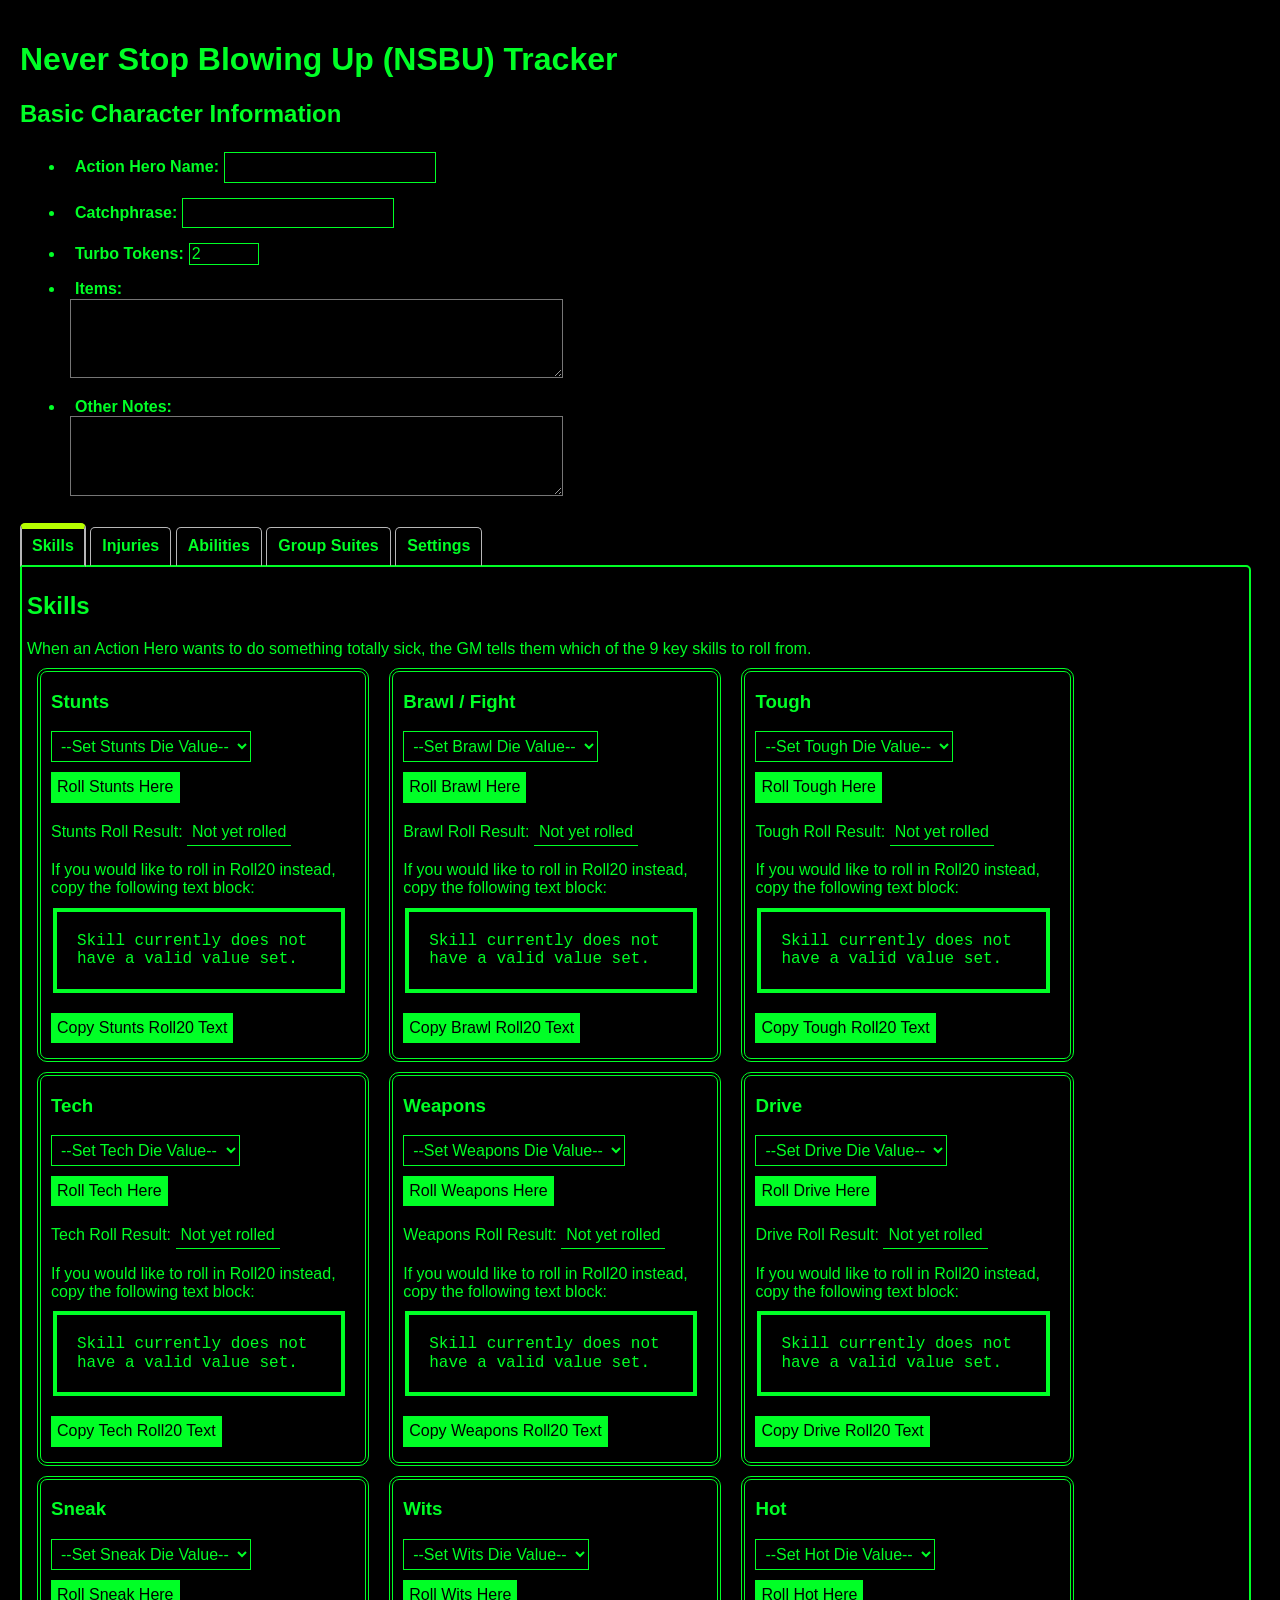
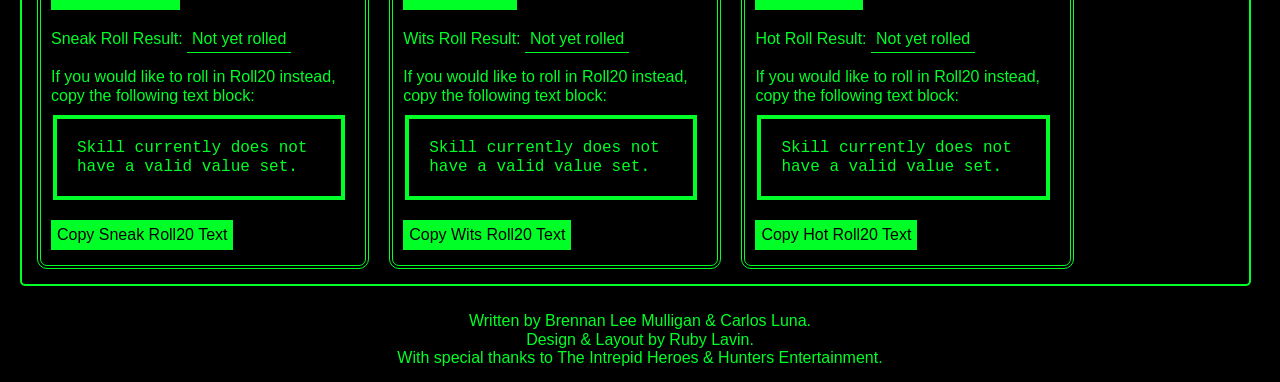
==== index.html @ 555c79b3 "Rename main file to index.html." ====
<!DOCTYPE html>
<html lang="en" data-theme="dark">
    <head>
        <title>NSBU Tracker</title>
        <meta charset="utf-8">
        <meta name="viewport" content="width=device-width, initial-scale=1.0">
        <link rel="stylesheet" type="text/css" href="styles/normalize.css">
        <link rel="stylesheet" type="text/css" href="styles/main.css">
        <link rel="stylesheet" type="text/css" href="styles/tablist.css">
        <!-- <link rel="stylesheet" type="text/css" href="styles/light.css"> -->
        <link rel="stylesheet" type="text/css" href="styles/dark.css">
        <!-- <link rel="stylesheet" type="text/css" href="styles/responsive.css"> -->
        <script src="scripts/troubleshootButtons.js"></script>
    </head>
    <body onload="resetCopyText()">
        <main>
            <h1>Never Stop Blowing Up (NSBU) Tracker</h1>

            <h2>Basic Character Information</h2>
            <div>
                <ul>
                    <li><label for="heroName">Action Hero Name:</label><input type="text" id="heroName"></li>
                    <li><label for="heroCatchphrase">Catchphrase:</label><input type="text" id="heroCatchphrase"></li>
                    <li><label for="turboTokens">Turbo Tokens:</label><input type="number" id="turboTokens" value="2" min="0" max="9999" step="1" aria-label="Turbo Tokens" title="Turbo Tokens"></li>
                    <li><label for="item-list">Items:</label><br><textarea id="item-list" name="item-list" rows="4" cols="50"></textarea></li>
                    <li><label for="other-notes">Other Notes:</label><br><textarea id="other-notes" name="other-notes" rows="4" cols="50"></textarea></li>
                </ul>
            </div>

            <!-- Tabs for skills, abilities, and more -->
            <div role="tablist" aria-labelledby="tablist-1" class="manual">
                <button id="tab-1" type="button" role="tab" aria-selected="true" aria-controls="tabpanel-1">
                    <span class="focus">Skills</span>
                </button>
                <button id="tab-2" type="button" role="tab" aria-selected="false" aria-controls="tabpanel-2" tabindex="-1">
                    <span class="focus">Injuries</span>
                </button>
                <button id="tab-3" type="button" role="tab" aria-selected="false" aria-controls="tabpanel-3" tabindex="-1">
                    <span class="focus">Abilities</span>
                </button>
                <button id="tab-4" type="button" role="tab" aria-selected="false" aria-controls="tabpanel-4" tabindex="-1">
                    <span class="focus">Group Suites</span>
                </button>
                <button id="tab-5" type="button" role="tab" aria-selected="false" aria-controls="tabpanel-5" tabindex="-1">
                    <span class="focus">Settings</span>
                </button>
            </div>
            
            <!-- Tabs Content -->
            <div id="tabpanel-1" role="tabpanel" aria-labelledby="tab-1">
                <h2>Skills</h2>
                <p>When an Action Hero wants to do something totally sick, the GM tells them which of the 9 key skills to roll from.</p>
                <div id="skillRollers">
                    <section id="stuntsSection" class="skillSection">
                        <h3 id="stuntsHeading">Stunts</h3>
                        <select aria-label="Stunts Die Value" name="stuntsDie" id="stuntsDie" onchange="UpdateCopyText(stuntsHeading.textContent, stuntsDie.value, stuntsCode.id)">
                            <option value="0">--Set Stunts Die Value--</option>
                            <option value="4">d4</option>
                            <option value="6">d6</option>
                            <option value="8">d8</option>
                            <option value="10">d10</option>
                            <option value="12">d12</option>
                            <option value="20">d20</option>
                            <option value="100">d100</option>
                        </select>
                        <div class="rollDiv"><input type="button" id="stuntsButton1" value="Roll Stunts Here" class="rollStat" onclick="RollSkill(stuntsDie.value, stuntsResult.id)"></div>
                        <p role="status">Stunts Roll Result: <span id="stuntsResult">Not yet rolled</span></p>
                        <p>If you would like to roll in Roll20 instead, copy the following text block:</p>
                        <div>
                            <code id="stuntsCode">
                                No stunts die set.
                            </code>
                            <input type="button" value="Copy Stunts Roll20 Text" onclick="CopyToClipboard(stuntsCode.id)">
                        </div>
                    </section>
                    <section id="brawlSection" class="skillSection">
                        <h3 id="brawlHeading">Brawl / Fight</h3>
                        <select aria-label="Brawl Die Value" name="brawlDie" id="brawlDie" onchange="UpdateCopyText(brawlHeading.textContent, brawlDie.value, brawlCode.id)">
                            <option value="0">--Set Brawl Die Value--</option>
                            <option value="4">d4</option>
                            <option value="6">d6</option>
                            <option value="8">d8</option>
                            <option value="10">d10</option>
                            <option value="12">d12</option>
                            <option value="20">d20</option>
                            <option value="100">d100</option>
                        </select>
                        <div class="rollDiv"><input type="button" id="brawlButton1" value="Roll Brawl Here" class="rollStat" onclick="RollSkill(brawlDie.value, brawlResult.id)"></div>
                        <p role="status">Brawl Roll Result: <span id="brawlResult">Not yet rolled</span></p>
                        <p>If you would like to roll in Roll20 instead, copy the following text block:</p>
                        <div>
                            <code id="brawlCode">
                                No Brawl die set.
                            </code>
                            <input type="button" value="Copy Brawl Roll20 Text" onclick="CopyToClipboard(brawlCode.id)">
                        </div>
                    </section>
                    <section id="toughSection" class="skillSection">
                        <h3 id="toughHeading">Tough</h3>
                        <select aria-label="Tough Die Value" name="toughDie" id="toughDie" onchange="UpdateCopyText(toughHeading.textContent, toughDie.value, toughCode.id)">
                            <option value="0">--Set Tough Die Value--</option>
                            <option value="4">d4</option>
                            <option value="6">d6</option>
                            <option value="8">d8</option>
                            <option value="10">d10</option>
                            <option value="12">d12</option>
                            <option value="20">d20</option>
                            <option value="100">d100</option>
                        </select>
                        <div class="rollDiv"><input type="button" id="toughButton1" value="Roll Tough Here" class="rollStat" onclick="RollSkill(toughDie.value, toughResult.id)"></div>
                        <p role="status">Tough Roll Result: <span id="toughResult">Not yet rolled</span></p>
                        <p>If you would like to roll in Roll20 instead, copy the following text block:</p>
                        <div>
                            <code id="toughCode">
                                No Tough die set.
                            </code>
                            <input type="button" value="Copy Tough Roll20 Text" onclick="CopyToClipboard(toughCode.id)">
                        </div>
                    </section>
                    <section id="techSection" class="skillSection">
                        <h3 id="techHeading">Tech</h3>
                        <select aria-label="Tech Die Value" name="techDie" id="techDie" onchange="UpdateCopyText(techHeading.textContent, techDie.value, techCode.id)">
                            <option value="0">--Set Tech Die Value--</option>
                            <option value="4">d4</option>
                            <option value="6">d6</option>
                            <option value="8">d8</option>
                            <option value="10">d10</option>
                            <option value="12">d12</option>
                            <option value="20">d20</option>
                            <option value="100">d100</option>
                        </select>
                        <div class="rollDiv"><input type="button" id="techButton1" value="Roll Tech Here" class="rollStat" onclick="RollSkill(techDie.value, techResult.id)"></div>
                        <p role="status">Tech Roll Result: <span id="techResult">Not yet rolled</span></p>
                        <p>If you would like to roll in Roll20 instead, copy the following text block:</p>
                        <div>
                            <code id="techCode">
                                No Tech die set.
                            </code>
                            <input type="button" value="Copy Tech Roll20 Text" onclick="CopyToClipboard(techCode.id)">
                        </div>
                    </section>
                    <section id="weaponsSection" class="skillSection">
                        <h3 id="weaponsHeading">Weapons</h3>
                        <select aria-label="Weapons Die Value" name="weaponsDie" id="weaponsDie" onchange="UpdateCopyText(weaponsHeading.textContent, weaponsDie.value, weaponsCode.id)">
                            <option value="0">--Set Weapons Die Value--</option>
                            <option value="4">d4</option>
                            <option value="6">d6</option>
                            <option value="8">d8</option>
                            <option value="10">d10</option>
                            <option value="12">d12</option>
                            <option value="20">d20</option>
                            <option value="100">d100</option>
                        </select>
                        <div class="rollDiv"><input type="button" id="weaponsButton1" value="Roll Weapons Here" class="rollStat" onclick="RollSkill(weaponsDie.value, weaponsResult.id)"></div>
                        <p role="status">Weapons Roll Result: <span id="weaponsResult">Not yet rolled</span></p>
                        <p>If you would like to roll in Roll20 instead, copy the following text block:</p>
                        <div>
                            <code id="weaponsCode">
                                No Weapons die set.
                            </code>
                            <input type="button" value="Copy Weapons Roll20 Text" onclick="CopyToClipboard(weaponsCode.id)">
                        </div>
                    </section>
                    <section id="driveSection" class="skillSection">
                        <h3 id="driveHeading">Drive</h3>
                        <select aria-label="Drive Die Value" name="driveDie" id="driveDie" onchange="UpdateCopyText(driveHeading.textContent, driveDie.value, driveCode.id)">
                            <option value="0">--Set Drive Die Value--</option>
                            <option value="4">d4</option>
                            <option value="6">d6</option>
                            <option value="8">d8</option>
                            <option value="10">d10</option>
                            <option value="12">d12</option>
                            <option value="20">d20</option>
                            <option value="100">d100</option>
                        </select>
                        <div class="rollDiv"><input type="button" id="driveButton1" value="Roll Drive Here" class="rollStat" onclick="RollSkill(driveDie.value, driveResult.id)"></div>
                        <p role="status">Drive Roll Result: <span id="driveResult">Not yet rolled</span></p>
                        <p>If you would like to roll in Roll20 instead, copy the following text block:</p>
                        <div>
                            <code id="driveCode">
                                No Drive die set.
                            </code>
                            <input type="button" value="Copy Drive Roll20 Text" onclick="CopyToClipboard(driveCode.id)">
                        </div>
                    </section>
                    <section id="sneakSection" class="skillSection">
                        <h3 id="sneakHeading">Sneak</h3>
                        <select aria-label="Sneak Die Value" name="sneakDie" id="sneakDie" onchange="UpdateCopyText(sneakHeading.textContent, sneakDie.value, sneakCode.id)">
                            <option value="0">--Set Sneak Die Value--</option>
                            <option value="4">d4</option>
                            <option value="6">d6</option>
                            <option value="8">d8</option>
                            <option value="10">d10</option>
                            <option value="12">d12</option>
                            <option value="20">d20</option>
                            <option value="100">d100</option>
                        </select>
                        <div class="rollDiv"><input type="button" id="sneakButton1" value="Roll Sneak Here" class="rollStat" onclick="RollSkill(sneakDie.value, sneakResult.id)"></div>
                        <p role="status">Sneak Roll Result: <span id="sneakResult">Not yet rolled</span></p>
                        <p>If you would like to roll in Roll20 instead, copy the following text block:</p>
                        <div>
                            <code id="sneakCode">
                                No Sneak die set.
                            </code>
                            <input type="button" value="Copy Sneak Roll20 Text" onclick="CopyToClipboard(sneakCode.id)">
                        </div>
                    </section>
                    <section id="witsSection" class="skillSection">
                        <h3 id="witsHeading">Wits</h3>
                        <select aria-label="Wits Die Value" name="witsDie" id="witsDie" onchange="UpdateCopyText(witsHeading.textContent, witsDie.value, witsCode.id)">
                            <option value="0">--Set Wits Die Value--</option>
                            <option value="4">d4</option>
                            <option value="6">d6</option>
                            <option value="8">d8</option>
                            <option value="10">d10</option>
                            <option value="12">d12</option>
                            <option value="20">d20</option>
                            <option value="100">d100</option>
                        </select>
                        <div class="rollDiv"><input type="button" id="witsButton1" value="Roll Wits Here" class="rollStat" onclick="RollSkill(witsDie.value, witsResult.id)"></div>
                        <p role="status">Wits Roll Result: <span id="witsResult">Not yet rolled</span></p>
                        <p>If you would like to roll in Roll20 instead, copy the following text block:</p>
                        <div>
                            <code id="witsCode">
                                No Wits die set.
                            </code>
                            <input type="button" value="Copy Wits Roll20 Text" onclick="CopyToClipboard(witsCode.id)">
                        </div>
                    </section>
                    <section id="hotSection" class="skillSection">
                        <h3 id="hotHeading">Hot</h3>
                        <select aria-label="Hot Die Value" name="hotDie" id="hotDie" onchange="UpdateCopyText(hotHeading.textContent, hotDie.value, hotCode.id)">
                            <option value="0">--Set Hot Die Value--</option>
                            <option value="4">d4</option>
                            <option value="6">d6</option>
                            <option value="8">d8</option>
                            <option value="10">d10</option>
                            <option value="12">d12</option>
                            <option value="20">d20</option>
                            <option value="100">d100</option>
                        </select>
                        <div class="rollDiv"><input type="button" id="hotButton1" value="Roll Hot Here" class="rollStat" onclick="RollSkill(hotDie.value, hotResult.id)"></div>
                        <p role="status">Hot Roll Result: <span id="hotResult">Not yet rolled</span></p>
                        <p>If you would like to roll in Roll20 instead, copy the following text block:</p>
                        <div>
                            <code id="hotCode">
                                No Hot die set.
                            </code>
                            <input type="button" value="Copy Hot Roll20 Text" onclick="CopyToClipboard(hotCode.id)">
                        </div>
                    </section>
                </div>
            </div>
            <div id="tabpanel-2" role="tabpanel" aria-labelledby="tab-2" class="is-hidden">
                <div>
                    <h2>Injuries</h2>
                    <p>The following options are used to set the number of various injury types your character has.</p>
                    <ul id="injuries-List">
                        <li>
                            <label for="superficialInjury">Superficial:</label><input type="number" id="superficialInjury" value="0" min="0" max="9999" step="1" aria-label="Superficial Injuries" title="Superficial Injuries">
                        </li>
                        <li>
                            <label for="severeInjury">Severe:</label><input type="number" id="severeInjury" value="0" min="0" max="9999" step="1" aria-label="Severe Injuries" title="Severe Injuries">
                        </li>
                        <li>
                            <label for="adrenlizedInjury">Adrenlized:</label><input type="number" id="adrenlizedInjury" value="0" min="0" max="9999" step="1" aria-label="Adrenlized Injuries" title="Adrenlized Injuries">
                        </li>
                    </ul>
                </div>
            </div>
            <div id="tabpanel-3" role="tabpanel" aria-labelledby="tab-3" class="is-hidden">
            <div>
                <h2>Abilities</h2>
                <p>When you initially create a character, you will pick 3 Abilities.</p>
                <p>At the end of each session, players may use remaining Turbo Tokens to purchase extra abilities. Individual abilities cost 2 Turbo Tokens.</p>
                <table id="ability-Table">
                    <thead>
                        <tr>
                            <th>Purchased?</th>
                            <th>Ability Name</th>
                            <th>Description</th>
                            <th>Action</th>
                        </tr>
                    </thead>
                    <tbody>
                        <tr>
                            <td><input type="checkbox" id="smokin" name="smokin" value="Purchase Smokin" aria-label="Purchase Smokin'" title="Purchase Smokin'"></td>
                            <td>Smokin'</td>
                            <td>Lower the DC of a Hot Check by 3 when making a first impression.</td>
                            <td><input type="button" value="Send to Chat"></td>
                        </tr>
                        <tr>
                            <td><input type="checkbox" id="burglar" name="burglar" value="Purchase Burglar" aria-label="Purchase Burglar" title="Purchase Burglar"></td>
                            <td>Burglar</td>
                            <td>Lower the DC of a Sneak Check by 3 when entering a protected location.</td>
                            <td><input type="button" value="Send to Chat"></td>
                        </tr>
                        <tr>
                            <td><input type="checkbox" id="connected" name="connected" value="Purchase Connected" aria-label="Purchase Connected" title="Purchase Connected"></td>
                            <td>Connected</td>
                            <td>Lower the DC of a Hot Check by 3 when searching for a helpful ally.</td>
                            <td><input type="button" value="Send to Chat"></td>
                        </tr>
                        <tr>
                            <td><input type="checkbox" id="relentless" name="relentless" value="Purchase Relentless" aria-label="Purchase Relentless" title="Purchase Relentless"></td>
                            <td>Relentless</td>
                            <td>Gain 2 Turbo Tokens when you fail a check.</td>
                            <td><input type="button" value="Send to Chat"></td>
                        </tr>
                        <tr>
                            <td><input type="checkbox" id="escape-Artist" name="escape-Artist" value="Purchase Escape Artist" aria-label="Purchase Escape Artist" title="Purchase Escape Artist"></td>
                            <td>Escape Artist</td>
                            <td>Lower the DC of a Sneak Check by 3 when escaping restraints or imprisonment.</td>
                            <td><input type="button" value="Send to Chat"></td>
                        </tr>
                        <tr>
                            <td><input type="checkbox" id="flashy" name="flashy" value="Purchase Flashy" aria-label="Purchase Flashy" title="Purchase Flashy"></td>
                            <td>Flashy</td>
                            <td>Lower the DC of a Hot Check by 5 if it's the first roll after you've Blown Up.</td>
                            <td><input type="button" value="Send to Chat"></td>
                        </tr>
                        <tr>
                            <td><input type="checkbox" id="transporter" name="transporter" value="Purchase Transporter" aria-label="Purchase Transporter" title="Purchase Transporter"></td>
                            <td>Transporter</td>
                            <td>Lower the DC of a Drive Check by 3 to avoid pursuers.</td>
                            <td><input type="button" value="Send to Chat"></td>
                        </tr>
                        <tr>
                            <td><input type="checkbox" id="inspiring" name="inspiring" value="Purchase Inspiring" aria-label="Purchase Inspiring" title="Purchase Inspiring"></td>
                            <td>Inspiring</td>
                            <td>Each time you succeed at a check, an ally of your choice receives 1 Turbo Token.</td>
                            <td><input type="button" value="Send to Chat"></td>
                        </tr>
                        <tr>
                            <td><input type="checkbox" id="loyal" name="loyal" value="Purchase Loyal" aria-label="Purchase Loyal" title="Purchase Loyal"></td>
                            <td>Loyal</td>
                            <td>Your Turbo Tokens give friends +1 at  a one-to-one rate.</td>
                            <td><input type="button" value="Send to Chat"></td>
                        </tr>
                        <tr>
                            <td><input type="checkbox" id="lucky1" name="lucky1" value="Purchase Lucky" aria-label="Purchase Lucky" title="Purchase Lucky"></td>
                            <td>Lucky <div class="mini-text">Once Per Episode.</div></td>
                            <td>Spend 2 Turbo Tokens to reroll any check.</td>
                            <td><input type="button" value="Send to Chat"></td>
                        </tr>
                        <tr>
                            <td><input type="checkbox" id="trained1" name="trained1" value="Purchase Trained" aria-label="Purchase Trained" title="Purchase Trained"></td>
                            <td>Trained</td>
                            <td>-1 to DCs for a Stat of your choice.</td>
                            <td><input type="button" value="Send to Chat"></td>
                        </tr>
                        <tr>
                            <td><input type="checkbox" id="studied1" name="studied1" value="Purchase Studied" aria-label="Purchase Studied" title="Purchase Studied"></td>
                            <td>Studied <div class="mini-text">Replaces trained.</div></td>
                            <td>-3 to DCs for Stat of your choice.</td>
                            <td><input type="button" value="Send to Chat"></td>
                        </tr>
                        <tr>
                            <td><input type="checkbox" id="mastery1" name="mastery1" value="Purchase Mastery" aria-label="Purchase Mastery" title="Purchase Mastery"></td>
                            <td>Mastery <div class="mini-text">Replaces Studied.</div></td>
                            <td>-5 to DCs for a Stat of your choice.</td>
                            <td><input type="button" value="Send to Chat"></td>
                        </tr>
                        <tr>
                            <td><input type="checkbox" id="menacing1" name="menacing1" value="Purchase Menacing" aria-label="Purchase Menacing" title="Purchase Menacing"></td>
                            <td>Menacing</td>
                            <td>Use Brawl instead of Hot when intimidating an NPC.</td>
                            <td><input type="button" value="Send to Chat"></td>
                        </tr>
                        <tr>
                            <td><input type="checkbox" id="nerves-of-steel1" name="nerves-of-steel1" value="Purchase Nerves of Steel" aria-label="Purchase Nerves of Steel" title="Purchase Nerves of Steel"></td>
                            <td>Nerves of Steel</td>
                            <td>Spend a Turbo Token to treat a snap decision as a Prepared Action.</td>
                            <td><input type="button" value="Send to Chat"></td>
                        </tr>
                        <tr>
                            <td><input type="checkbox" id="by-the-book1" name="by-the-book1" value="Purchase By the Book" aria-label="Purchase By the Book" title="Purchase By the Book"></td>
                            <td>By the Book</td>
                            <td>Lower the DC of a Hot Check by 3 when interacting with authority figures.</td>
                            <td><input type="button" value="Send to Chat"></td>
                        </tr>
                        <tr>
                            <td><input type="checkbox" id="poker-face1" name="poker-face1" value="Purchase Poker Face" aria-label="Purchase Poker Face" title="Purchase Poker Face"></td>
                            <td>Poker Face</td>
                            <td>When attempting to conceal the truth, use Tough instead of Hot.</td>
                            <td><input type="button" value="Send to Chat"></td>
                        </tr>
                        <tr>
                            <td><input type="checkbox" id="prepared1" name="prepared1" value="Purchase Prepared" aria-label="Purchase Prepared" title="Purchase Prepared"></td>
                            <td>Prepared <div class="mini-text">GM's Discretion.</div></td>
                            <td>Spend 2 Turbo Tokens to just happen to have one commonplace item with you.</td>
                            <td><input type="button" value="Send to Chat"></td>
                        </tr>
                        <tr>
                            <td><input type="checkbox" id="protector1" name="protector1" value="Purchase Protector" aria-label="Purchase Protector" title="Purchase Protector"></td>
                            <td>Protector</td>
                            <td>Lower the DC of a check by 3 when defending your friends.</td>
                            <td><input type="button" value="Send to Chat"></td>
                        </tr>
                        <tr>
                            <td><input type="checkbox" id="quick-healing1" name="quick-healing1" value="Purchase Quick Healing" aria-label="Purchase Quick Healing" title="Purchase Quick Healing"></td>
                            <td>Quick Healing</td>
                            <td>Recover one injury level at the end of an encounter.</td>
                            <td><input type="button" value="Send to Chat"></td>
                        </tr>
                        <tr>
                            <td><input type="checkbox" id="resilient1" name="resilient1" value="Purchase Resilient" aria-label="Purchase Resilient" title="Purchase Resilient"></td>
                            <td>Resilient</td>
                            <td>Turbo tokens are worth double when used to boost against an attack that targets you.</td>
                            <td><input type="button" value="Send to Chat"></td>
                        </tr>
                        <tr>
                            <td><input type="checkbox" id="skilled1" name="skilled1" value="Purchase Skilled" aria-label="Purchase Skilled" title="Purchase Skilled"></td>
                            <td>Skilled</td>
                            <td>Increase your die type for one skill by 1 for the purposes of halving.</td>
                            <td><input type="button" value="Send to Chat"></td>
                        </tr>
                        <tr>
                            <td><input type="checkbox" id="trainer1" name="trainer1" value="Purchase Trainer" aria-label="Purchase Trainer" title="Purchase Trainer"></td>
                            <td>Trainer</td>
                            <td>Describe a pep talk you gave earlier to spend Turbo Tokens for a friend, even when you are not present.</td>
                            <td><input type="button" value="Send to Chat"></td>
                        </tr>
                        <tr>
                            <td><input type="checkbox" id="stealthy1" name="stealthy1" value="Purchase Stealthy" aria-label="Purchase Stealthy" title="Purchase Stealthy"></td>
                            <td>Stealthy</td>
                            <td>Lower the DC of a Sneak Check by 3 when trying to avoid being seen.</td>
                            <td><input type="button" value="Send to Chat"></td>
                        </tr>
                        <tr>
                            <td><input type="checkbox" id="suspicious1" name="suspicious1" value="Purchase Suspicious" aria-label="Purchase Suspicious" title="Purchase Suspicious"></td>
                            <td>Suspicious</td>
                            <td>Lower the DC of a Wits Check by 3 when trying to determine if someone is lying to you.</td>
                            <td><input type="button" value="Send to Chat"></td>
                        </tr>
                        <tr>
                            <td><input type="checkbox" id="grit1" name="grit1" value="Purchase Grit" aria-label="Purchase Grit" title="Purchase Grit"></td>
                            <td>Grit</td>
                            <td>Lower the DC of a Tough Check by 3 when resisting a Brawl Check.</td>
                            <td><input type="button" value="Send to Chat"></td>
                        </tr>
                        <tr>
                            <td><input type="checkbox" id="martial-artist1" name="martial-artist1" value="Purchase Martial Artist" aria-label="Purchase Martial Artist" title="Purchase Martial Artist"></td>
                            <td>Martial Artist</td>
                            <td>Spend a Turbo Token to force an enemy to resist your Brawl with Wits instead of Tough.</td>
                            <td><input type="button" value="Send to Chat"></td>
                        </tr>
                        <tr>
                            <td><input type="checkbox" id="leap-of-faith1" name="leap-of-faith1" value="Purchase Leap of Faith" aria-label="Purchase Leap of Faith" title="Purchase Leap of Faith"></td>
                            <td>Leap of Faith</td>
                            <td>Lower the DC of a Stunts Check by 3 when making a jump that could injure you.</td>
                            <td><input type="button" value="Send to Chat"></td>
                        </tr>
                        <tr>
                            <td><input type="checkbox" id="neck-snapper1" name="neck-snapper1" value="Purchase Neck Snapper" aria-label="Purchase Neck Snapper" title="Purchase Neck Snapper"></td>
                            <td>Neck Snapper</td>
                            <td>Roll a Brawl Check to harmlessly incapacitate any opponent.</td>
                            <td><input type="button" value="Send to Chat"></td>
                        </tr>
                        <tr>
                            <td><input type="checkbox" id="hacker1" name="hacker1" value="Purchase Hacker" aria-label="Purchase Hacker" title="Purchase Hacker"></td>
                            <td>Hacker</td>
                            <td>Lower the DC of a Tech Check by 3 when breaking into a computer database.</td>
                            <td><input type="button" value="Send to Chat"></td>
                        </tr>
                        <tr>
                            <td><input type="checkbox" id="duelist1" name="duelist1" value="Purchase Duelist" aria-label="Purchase Duelist" title="Purchase Duelist"></td>
                            <td>Duelist</td>
                            <td>Lower the DC of a Weapons Check by 3 against someone wielding the same weapon.</td>
                            <td><input type="button" value="Send to Chat"></td>
                        </tr>
                        <tr>
                            <td><input type="checkbox" id="interrogator1" name="interrogator1" value="Purchase Interrogator" aria-label="Purchase Interrogator" title="Purchase Interrogator"></td>
                            <td>Interrogator</td>
                            <td>Lower the DC of a Wits Check by 3 to draw information out of an opponent.</td>
                            <td><input type="button" value="Send to Chat"></td>
                        </tr>
                        <tr>
                            <td><input type="checkbox" id="demolitions1" name="demolitions1" value="Purchase Demolitions" aria-label="Purchase Demolitions" title="Purchase Demolitions"></td>
                            <td>Demolitions</td>
                            <td>Lower the DC of a Tech Check by 3 when explosives are involved.</td>
                            <td><input type="button" value="Send to Chat"></td>
                        </tr>
                        <tr>
                            <td><input type="checkbox" id="hotwire1" name="hotwire1" value="Purchase Hotwire" aria-label="Purchase Hotwire" title="Purchase Hotwire"></td>
                            <td>Hotwire</td>
                            <td>When interacting with vehicles, use Drive instead of Tech.</td>
                            <td><input type="button" value="Send to Chat"></td>
                        </tr>
                        <tr>
                            <td><input type="checkbox" id="wild-card1" name="wild-card1" value="Purchase Wild Card" aria-label="Purchase Wild Card" title="Purchase Wild Card"></td>
                            <td>Wild Card</td>
                            <td>You are a Wild Card.</td>
                            <td><input type="button" value="Send to Chat"></td>
                        </tr>
                        <tr>
                            <td><input type="checkbox" id="trouble-maker1" name="trouble-maker1" value="Purchase Trouble Maker" aria-label="Purchase Trouble Maker" title="Purchase Trouble Maker"></td>
                            <td>Trouble Maker <div class="mini-text">GM's Discretion.</div></td>
                            <td>Spend a Turbo Token to locate and receive help from a criminal network.</td>
                            <td><input type="button" value="Send to Chat"></td>
                        </tr>
                        <tr>
                            <td><input type="checkbox" id="wealthy1" name="wealthy1" value="Purchase Wealthy" aria-label="Purchase Wealthy" title="Purchase Wealthy"></td>
                            <td>Wealthy</td>
                            <td>Spend a Turbo Token to ease a bad situation with cash.</td>
                            <td><input type="button" value="Send to Chat"></td>
                        </tr>
                    </tbody>
                </table>
            </div>
            </div>
            <div id="tabpanel-4" role="tabpanel" aria-labelledby="tab-4" class="is-hidden">
                <div>
                    <h2>Group Suites</h2>
                    <p>New 'group suites' of abilities are unlocked for purchase once all players reach a higher die type (i.e., one d6 from every player). Abilities from group suites cost 10 turbo tokens for an individual, or 18 for the entire group.</p>
                    <table>
                        <thead>
                            <tr>
                                <th>Purchased?</th>
                                <th>Ability Name</th>
                                <th>Description</th>
                                <th>Action</th>
                            </tr>
                        </thead>
                        <tbody>
                            <tr>
                                <td><input type="checkbox" id="la-familia1" name="la-familia1" value="Purchase La Familia" aria-label="Purchase La Familia" title="Purchase La Familia"></td>
                                <td>La Familia <div class="mini-text">Unlocked at d6.</div></td>
                                <td>-</td>
                                <td><button>Send to Chat</button></td>
                            </tr>
                            <tr>
                                <td><input type="checkbox" id="tough1" name="tough1" value="Purchase Tough" aria-label="Purchase Tough" title="Purchase Tough"></td>
                                <td>Tough <div class="mini-text">Once Per Episode.</div></td>
                                <td>Roll Tough on someone else's behalf.</td>
                                <td><button>Send to Chat</button></td>
                            </tr>
                            <tr>
                                <td><input type="checkbox" id="tokens1" name="tokens1" value="Purchase Tokens" aria-label="Purchase Tokens" title="Purchase Tokens"></td>
                                <td>Tokens</td>
                                <td>Spend tokens for other people at a 1:1 exchange rate.</td>
                                <td><button>Send to Chat</button></td>
                            </tr>
                            <tr>
                                <td><input type="checkbox" id="skill-die1" name="skill-die1" value="Purchase Skill Die" aria-label="Purchase Skill Die" title="Purchase Skill Die"></td>
                                <td>Skill Die <div class="mini-text">Once Per Episode.</div></td>
                                <td>Lend a teammate a skill die.</td>
                                <td><button>Send to Chat</button></td>
                            </tr>
                            <tr>
                                <td><input type="checkbox" id="criminal-conspiracy1" name="criminal-conspiracy1" value="Purchase Criminal Conspiracy" aria-label="Purchase Criminal Conspiracy" title="Purchase Criminal Conspiracy"></td>
                                <td>Criminal Conspiracy <div class="mini-text">Unlocked at d6.</div></td>
                                <td>-</td>
                                <td><button>Send to Chat</button></td>
                            </tr>
                            <tr>
                                <td><input type="checkbox" id="item1" name="item1" value="Purchase Item" aria-label="Purchase Item" title="Purchase Item"></td>
                                <td>Item</td>
                                <td>When in a new location, produce a single useful item.</td>
                                <td><button>Send to Chat</button></td>
                            </tr>
                            <tr>
                                <td><input type="checkbox" id="tech1" name="tech1" value="Purchase Tech" aria-label="Purchase Tech" title="Purchase Tech"></td>
                                <td>Tech <div class="mini-text">Once Per Episode.</div></td>
                                <td>Once per episode, add your Tech Die to a Sneak die.</td>
                                <td><button>Send to Chat</button></td>
                            </tr>
                            <tr>
                                <td><input type="checkbox" id="hot1" name="hot1" value="Purchase Hot" aria-label="Purchase Hot" title="Purchase Hot"></td>
                                <td>Hot</td>
                                <td>Roll Hot in response to the first attack of an encounter to dissuade an opponent.</td>
                                <td><button>Send to Chat</button></td>
                            </tr>
                            <tr>
                                <td><input type="checkbox" id="diesel-circus1" name="diesel-circus1" value="Purchase Diesel Circus" aria-label="Purchase Diesel Circus" title="Purchase Diesel Circus"></td>
                                <td>Diesel Circus <div class="mini-text">Unlocked at d8.</div></td>
                                <td>-</td>
                                <td><button>Send to Chat</button></td>
                            </tr>
                            <tr>
                                <td><input type="checkbox" id="injury-advantage1" name="injury-advantage1" value="Purchase Injury Advantage" aria-label="Purchase Injury Advantage" title="Purchase Injury Advantage"></td>
                                <td>Injury Advantage</td>
                                <td>Roll twice on the first roll after an injury.</td>
                                <td><button>Send to Chat</button></td>
                            </tr>
                            <tr>
                                <td><input type="checkbox" id="double-explosion1" name="double-explosion1" value="Purchase Double Explosion" aria-label="Purchase Double Explosion" title="Purchase Double Explosion"></td>
                                <td>Double Explosion</td>
                                <td>Doubles your amount of tokens.</td>
                                <td><button>Send to Chat</button></td>
                            </tr>
                            <tr>
                                <td><input type="checkbox" id="drive-check1" name="drive-check1" value="Purchase Drive Check" aria-label="Purchase Drive Check" title="Purchase Drive Check"></td>
                                <td>Drive Check</td>
                                <td>On a successful Drive Check, make another skill check.</td>
                                <td><button>Send to Chat</button></td>
                            </tr>
                            <tr>
                                <td><input type="checkbox" id="the-continentals1" name="the-continentals1" value="Purchase The Continentals" aria-label="Purchase The Continentals" title="Purchase The Continentals"></td>
                                <td>The Continentals <div class="mini-text">Unlocked at d8.</div></td>
                                <td>-</td>
                                <td><button>Send to Chat</button></td>
                            </tr>
                            <tr>
                                <td><input type="checkbox" id="wits1" name="wits1" value="Purchase Wits" aria-label="Purchase Wits" title="Purchase Wits"></td>
                                <td>Wits</td>
                                <td>Turbo Tokens for Wits help increase the die type.</td>
                                <td><button>Send to Chat</button></td>
                            </tr>
                            <tr>
                                <td><input type="checkbox" id="hot-checks1" name="hot-checks1" value="Purchase Hot Checks" aria-label="Purchase Hot Checks" title="Purchase Hot Checks"></td>
                                <td>Hot Checks</td>
                                <td>Two successful Hot Checks auto-succeeds on stealing from an opponent.</td>
                                <td><button>Send to Chat</button></td>
                            </tr>
                            <tr>
                                <td><input type="checkbox" id="melee1" name="melee1" value="Purchase Melee" aria-label="Purchase Melee" title="Purchase Melee"></td>
                                <td>Melee</td>
                                <td>Lower the DC of a Weapons Checks using melee weapons.</td>
                                <td><button>Send to Chat</button></td>
                            </tr>
                            <tr>
                                <td><input type="checkbox" id="alpha-squad1" name="alpha-squad1" value="Purchase Alpha Squad" aria-label="Purchase Alpha Squad" title="Purchase Alpha Squad"></td>
                                <td>Alpha Squad <div class="mini-text">Unlocked at d10.</div></td>
                                <td>-</td>
                                <td><button>Send to Chat</button></td>
                            </tr>
                            <tr>
                                <td><input type="checkbox" id="group-explosion1" name="group-explosion1" value="Purchase Group Explosion" aria-label="Purchase Group Explosion" title="Purchase Group Explosion"></td>
                                <td>Group Explosion <div class="mini-text">Minimum 3 people.</div></td>
                                <td>In a scene where everyone uses a different skill, reduce the range to BLOW UP by 1.</td>
                                <td><button>Send to Chat</button></td>
                            </tr>
                            <tr>
                                <td><input type="checkbox" id="skill-add1" name="skill-add1" value="Purchase Skill Add" aria-label="Purchase Skill Add" title="Purchase Skill Add"></td>
                                <td>Skill Add <div class="mini-text">Once Per Episode.</div></td>
                                <td>Two people roll the same skill and add the totals together.</td>
                                <td><button>Send to Chat</button></td>
                            </tr>
                            <tr>
                                <td><input type="checkbox" id="suit-up1" name="suit-up1" value="Purchase Suit Up" aria-label="Purchase Suit Up" title="Purchase Suit Up"></td>
                                <td>Suit Up <div class="mini-text">Once Per Episode.</div></td>
                                <td>The group may "suit up" and each take 2 Turbo Tokens.</td>
                                <td><button>Send to Chat</button></td>
                            </tr>
                            <tr>
                                <td><input type="checkbox" id="marauders1" name="marauders1" value="Purchase Marauders" aria-label="Purchase Marauders" title="Purchase Marauders"></td>
                                <td>Marauders <div class="mini-text">Unlocked at d10.</div></td>
                                <td>-</td>
                                <td><button>Send to Chat</button></td>
                            </tr>
                            <tr>
                                <td><input type="checkbox" id="plus-ten1" name="plus-ten1" value="Purchase +10" aria-label="Purchase +10" title="Purchase +10"></td>
                                <td>+10</td>
                                <td>Beating an opponent by more than 10 means you defeat an additional opponent.</td>
                                <td><button>Send to Chat</button></td>
                            </tr>
                            <tr>
                                <td><input type="checkbox" id="destroyer1" name="destroyer1" value="Purchase Destroyer" aria-label="Purchase Destroyer" title="Purchase Destroyer"></td>
                                <td>Destroyer</td>
                                <td>Gain a Turbo Token on any turn where you destroy an object.</td>
                                <td><button>Send to Chat</button></td>
                            </tr>
                            <tr>
                                <td><input type="checkbox" id="firestarter1" name="firestarter1" value="Purchase Firestarter" aria-label="Purchase Firestarter" title="Purchase Firestarter"></td>
                                <td>Firestarter</td>
                                <td>Start a fire, short circuit electronics, or dissolve a structure as part of any action..</td>
                                <td><button>Send to Chat</button></td>
                            </tr>
                            <tr>
                                <td><input type="checkbox" id="the-ones1" name="the-ones1" value="Purchase The Ones" aria-label="Purchase The Ones" title="Purchase The Ones"></td>
                                <td>The Ones <div class="mini-text">Unlocked at d12.</div></td>
                                <td>-</td>
                                <td><button>Send to Chat</button></td>
                            </tr>
                            <tr>
                                <td><input type="checkbox" id="max-roll1" name="max-roll1" value="Purchase Max Roll" aria-label="Purchase Max Roll" title="Purchase Max Roll"></td>
                                <td>Max Roll <div class="mini-text">Once Per Episode.</div></td>
                                <td>Treat a Nat 1 as a max die roll.</td>
                                <td><button>Send to Chat</button></td>
                            </tr>
                            <tr>
                                <td><input type="checkbox" id="rerollA1" name="rerollA1" value="Purchase Reroll (A)" aria-label="Purchase Reroll (A)" title="Purchase Reroll (A)"></td>
                                <td>Reroll (A) <div class="mini-text">Once Per Episode.</div></td>
                                <td>Reroll a failure with a different skill.</td>
                                <td><button>Send to Chat</button></td>
                            </tr>
                            <tr>
                                <td><input type="checkbox" id="turbo-tokens1" name="turbo-tokens1" value="Purchase Turbo Tokens" aria-label="Purchase Turbo Tokens" title="Purchase Turbo Tokens"></td>
                                <td>Turbo Tokens <div class="mini-text">Once Per Episode.</div></td>
                                <td>Accept a Nat 1 to gain half the Turbo Tokens of the die value.</td>
                                <td><button>Send to Chat</button></td>
                            </tr>
                            <tr>
                                <td><input type="checkbox" id="tactical-command1" name="tactical-command1" value="Purchase Tactical Command" aria-label="Purchase Tactical Command" title="Purchase Tactical Command"></td>
                                <td>Tactical Command <div class="mini-text">Unlocked at d12.</div></td>
                                <td>-</td>
                                <td><button>Send to Chat</button></td>
                            </tr>
                            <tr>
                                <td><input type="checkbox" id="shared-tokens1" name="shared-tokens1" value="Purchase Shared Tokens" aria-label="Purchase Shared Tokens" title="Purchase Shared Tokens"></td>
                                <td>Shared Tokens <div class="mini-text">Once Per Episode.</div></td>
                                <td>Spend Turbo Tokens across scenes.</td>
                                <td><button>Send to Chat</button></td>
                            </tr>
                            <tr>
                                <td><input type="checkbox" id="rerollB1" name="rerollB1" value="Purchase Reroll (B)" aria-label="Purchase Reroll (B)" title="Purchase Reroll (B)"></td>
                                <td>Reroll (B) <div class="mini-text">Once Per Episode.</div></td>
                                <td>Reroll on a failure.</td>
                                <td><button>Send to Chat</button></td>
                            </tr>
                            <tr>
                                <td><input type="checkbox" id="token-gain1" name="token-gain1" value="Purchase Token Gain" aria-label="Purchase Token Gain" title="Purchase Token Gain"></td>
                                <td>Token Gain</td>
                                <td>Characters gain a Turbo Token at the end of a scene where they have zero.</td>
                                <td><button>Send to Chat</button></td>
                            </tr>
                            <tr>
                                <td><input type="checkbox" id="bustin-makes-me-feel-good1" name="bustin-makes-me-feel-good1" value="Purchase Bustin' Makes Me Feel Good" aria-label="Purchase Bustin' Makes Me Feel Good" title="Purchase Bustin' Makes Me Feel Good"></td>
                                <td>Bustin' Makes Me Feel Good <div class="mini-text">Unlocked at d20.</div></td>
                                <td>-</td>
                                <td><button>Send to Chat</button></td>
                            </tr>
                            <tr>
                                <td><input type="checkbox" id="track-restart1" name="track-restart1" value="Purchase Track Restart" aria-label="Purchase Track Restart" title="Purchase Track Restart"></td>
                                <td>Track Restart <div class="mini-text">On a Nat 20.</div></td>
                                <td>Restart that skill track, now rolling a second die and taking the better result.</td>
                                <td><button>Send to Chat</button></td>
                            </tr>
                            <tr>
                                <td><input type="checkbox" id="group-explosion1" name="group-explosion1" value="Purchase Group Explosion" aria-label="Purchase Group Explosion" title="Purchase Group Explosion"></td>
                                <td>Group Explosion <div class="mini-text">On a Nat 20.</div></td>
                                <td>Everybody else at the table graduates all of their lowest die type up by one.</td>
                                <td><button>Send to Chat</button></td>
                            </tr>
                            <tr>
                                <td><input type="checkbox" id="gm1" name="gm1" value="Purchase GM" aria-label="Purchase GM" title="Purchase GM"></td>
                                <td>GM <div class="mini-text">On a Nat 20.</div></td>
                                <td>Become the GM for 60 seconds.</td>
                                <td><button>Send to Chat</button></td>
                            </tr>
                        </tbody>
                    </table>
                </div>
            </div>
            <div id="tabpanel-5" role="tabpanel" aria-labelledby="tab-5" class="is-hidden">
                <div>
                    <h2>Settings</h2>
                    <p>These buttons on this page currently do not work. I will be implementing them in a later version.</p>

                    <h3>Save Character Info</h3>
                    <p>This button is used to export a character's information from this web app into a JSON file.</p>
                    <input type="button" id="exportButton" type="button" aria-label="Export Character Information" value="Export Character Information" onclick="saveCharacter();">

                    <h3>Import Character Info</h3>
                    <p>This button is used to import a character's information into this web app using a JSON file created previously.</p>
                    <input type="button" id="importButton" type="button" aria-label="Import Character Information" value="Import Character Information" onclick="importCharacter();">

                    <h3>Dark Mode Toggle</h3>
                    <p>This button is intended to be used to toggle between light and dark mode.</p>
                    <input type="button" id="darkModeToggle" disabled type="button" data-theme-toggle aria-label="Change to light Mode" value="Change to light Mode" onclick="toggleTheme();">

                    <h3>Troubleshooting</h3>
                    <p>Button in this section are intended to be used to fix known issues that may occur.</p>
                    <input type="button" id="resetCopyText" type="button" aria-label="Reset Copy Text" value="Reset Copy Text" onclick="resetCopyText();">
                </div>
            </div>
        </main>
        <footer>
            <p>Written by Brennan Lee Mulligan & Carlos Luna.<br>Design & Layout by Ruby Lavin.<br>With special thanks to The Intrepid Heroes & Hunters Entertainment.</p>
        </footer>
        <script src="scripts/tabs.js"></script>
        <script src="scripts/skills.js"></script>
        <script src="scripts/characterActions.js"></script>
        <script src="scripts/cookies.js"></script>
    </body>
</html>
---- styles/main.css ----
/* General Styling */

main {
    width: 97%;
}

label {
    font-weight:bold;
}

li {
    margin: 5px;
    padding: 5px;
}

p {
    margin-bottom: 5px;
    display: block;
}

p span {
    padding: 5px;
}

label {
    margin: 5px;
}

code {
    display: block;
    min-height: 10px;
    min-width: 50px;
    padding: 20px 20px 20px 20px;
    margin: 10px 10px 10px 2px;
}

input[type="button"] {
    min-width: 10px;
    min-height: 10px;
    margin-bottom: 10px;
    margin-top: 10px;
    margin-left: 0;
    padding: 5px;
}

select, input[type="text"] {
    padding: 5px;
}

.rollDiv {
    margin-left: 0;
    padding-left: 0;
}

main {
    padding: 10px;
    margin: 10px;
}

/* Skills Styles */
#skillRollers {
    display: flex;
    flex-wrap:wrap;
    align-content: start;
    justify-content: left;
}
  
#skillRollers section {
    margin: 0px 10px 10px 10px;
    padding: 0px 10px 5px 10px;
    border-radius: 10px;
    width: 25%;
}

.rollStat {
    margin: 10px;
}

[role="status"] {
    padding-bottom: 10px;
}

/* Injuries */
#injuries-List label {
    min-width:200px;
}

/* Ability Table */
.mini-text {
    display: block;
    font-size: smaller;
    font-style: italic;
}

table, td, th {
    min-width: 80%;
    padding: 5px;
}
  
/* Footer Styles */
footer p {
    text-align: center;
    padding-bottom: 10px;
}
---- styles/tablist.css ----
/* Tablist styles */
body {
  font-family: "lucida grande", sans-serif;
}

[role="tablist"] {
  min-width: 98%;
}

[role="tab"],
[role="tab"]:focus,
[role="tab"]:hover {
  display: inline-block;
  position: relative;
  z-index: 2;
  top: 2px;
  margin: 0;
  margin-top: 4px;
  padding: 3px 3px 4px;
  border-radius: 5px 5px 0 0;
  outline: none;
  font-weight: bold;
  max-width: 22%;
  overflow: hidden;
  text-align: left;
  cursor: pointer;
}

[role="tab"][aria-selected="true"] {
  padding: 2px 2px 4px;
  margin-top: 0;
  border-width: 2px;
  border-top-width: 6px;
}

[role="tab"] span.focus {
  display: inline-block;
  margin: 2px;
  padding: 4px 6px;
}

[role="tab"]:hover span.focus,
[role="tab"]:focus span.focus,
[role="tab"]:active span.focus {
  padding: 2px 4px;
  border-radius: 3px;
}

[role="tabpanel"] {
  padding: 5px;
  border-radius: 0 5px 5px;
  min-height: 10em;
  width: 100%;
  overflow: auto;
  max-width: 98%;
}

[role="tabpanel"].is-hidden {
  display: none;
}

[role="tabpanel"] p {
  margin: 10px 0;
}
---- styles/light.css ----
/* General Styling */
body {
    color: #563001;
}

code {
    border: 4px solid #563001;
}

input:hover, input:focus {
    border: 3px solid black;
    font-weight: bold;
}

p span {
    border-bottom: 1px solid black;
}

/* Tabpanel Formatting */
[role="tabpanel"] {
    border: 2px solid #b7b7b8;
    background: #fbfcfe;
}

[role="tab"]:hover span.focus,
[role="tab"]:focus span.focus,
[role="tab"]:active span.focus {
  border: 2px solid #2474d6;
}

[role="tab"][aria-selected="false"] {
    border-bottom: 1px solid #b7b7b8;
}

[role="tab"][aria-selected="true"] {
    border-top-color: #2474d6;
    border-bottom-color: #fbfcfe;
    background: #fbfcfe;
    color: #563001;
}

[role="tab"],
[role="tab"]:focus,
[role="tab"]:hover {
  border: 1px solid #b7b7b8;
  border-bottom: 2px solid #b7b7b8;
  background: #edeff3;
  color: #563001;
}

/* Skills */
#skillRollers section {
    border: double #563001 4px;
}

[type="button"] {
    background: #563001;
    color: white;
}

/* Ability Table */

table, td, th {
    border: 1px solid #563001;
}
  
/* Footer Styles */
---- styles/dark.css ----
/* General Styling */
* {
    background: black;
    color: #00ff26
}

select {
    border: 1px solid #00ff26;
}

input {
    border: 1px solid #00ff26;
}

input:hover, input:focus {
    border: 3px solid #00ff26;
    font-weight: bold;
}

/* input[type="text"],input[type="number"] {
    background: #00ff26;
    color: black;
} */

p span {
    border-bottom: 1px solid #00ff26;
}

code {
    border: 4px solid #00ff26;
}

/* Skills Styles */
  
#skillRollers section {
    border: double #00ff26 4px;
}

table, td, th {
    border: 1px solid #00ff26;
}

[type="button"] {
    background: #00ff26;
    color: black;
}

/* Tabpanel Formatting */
[role="tabpanel"] {
    border: 2px solid #00ff26;
    background: #00ff26;
}

[role="tab"]:hover span.focus,
[role="tab"]:focus span.focus,
[role="tab"]:active span.focus {
  border: 2px solid #b7ff00;
}

[role="tab"][aria-selected="false"] {
    border-bottom: 1px solid #00ff26;
}

[role="tab"][aria-selected="true"] {
    border-top-color: #b7ff00;
    border-bottom-color: #00ff26;
    background: #00ff26;
}

[role="tab"],
[role="tab"]:focus,
[role="tab"]:hover {
  border: 1px solid hsl(219deg 1% 72%);
  border-bottom: 2px solid #00ff26;
  background: #00ff26;
}

/* Ability Table */
  
/* Footer Styles */

/* Tablist darkmode */
[role="tab"][aria-selected="true"] {
    border-bottom-color: #00ff26;
    background: black;
}

[role="tab"],
[role="tab"]:focus,
[role="tab"]:hover,
[role="tabpanel"] {
  background: black;
}
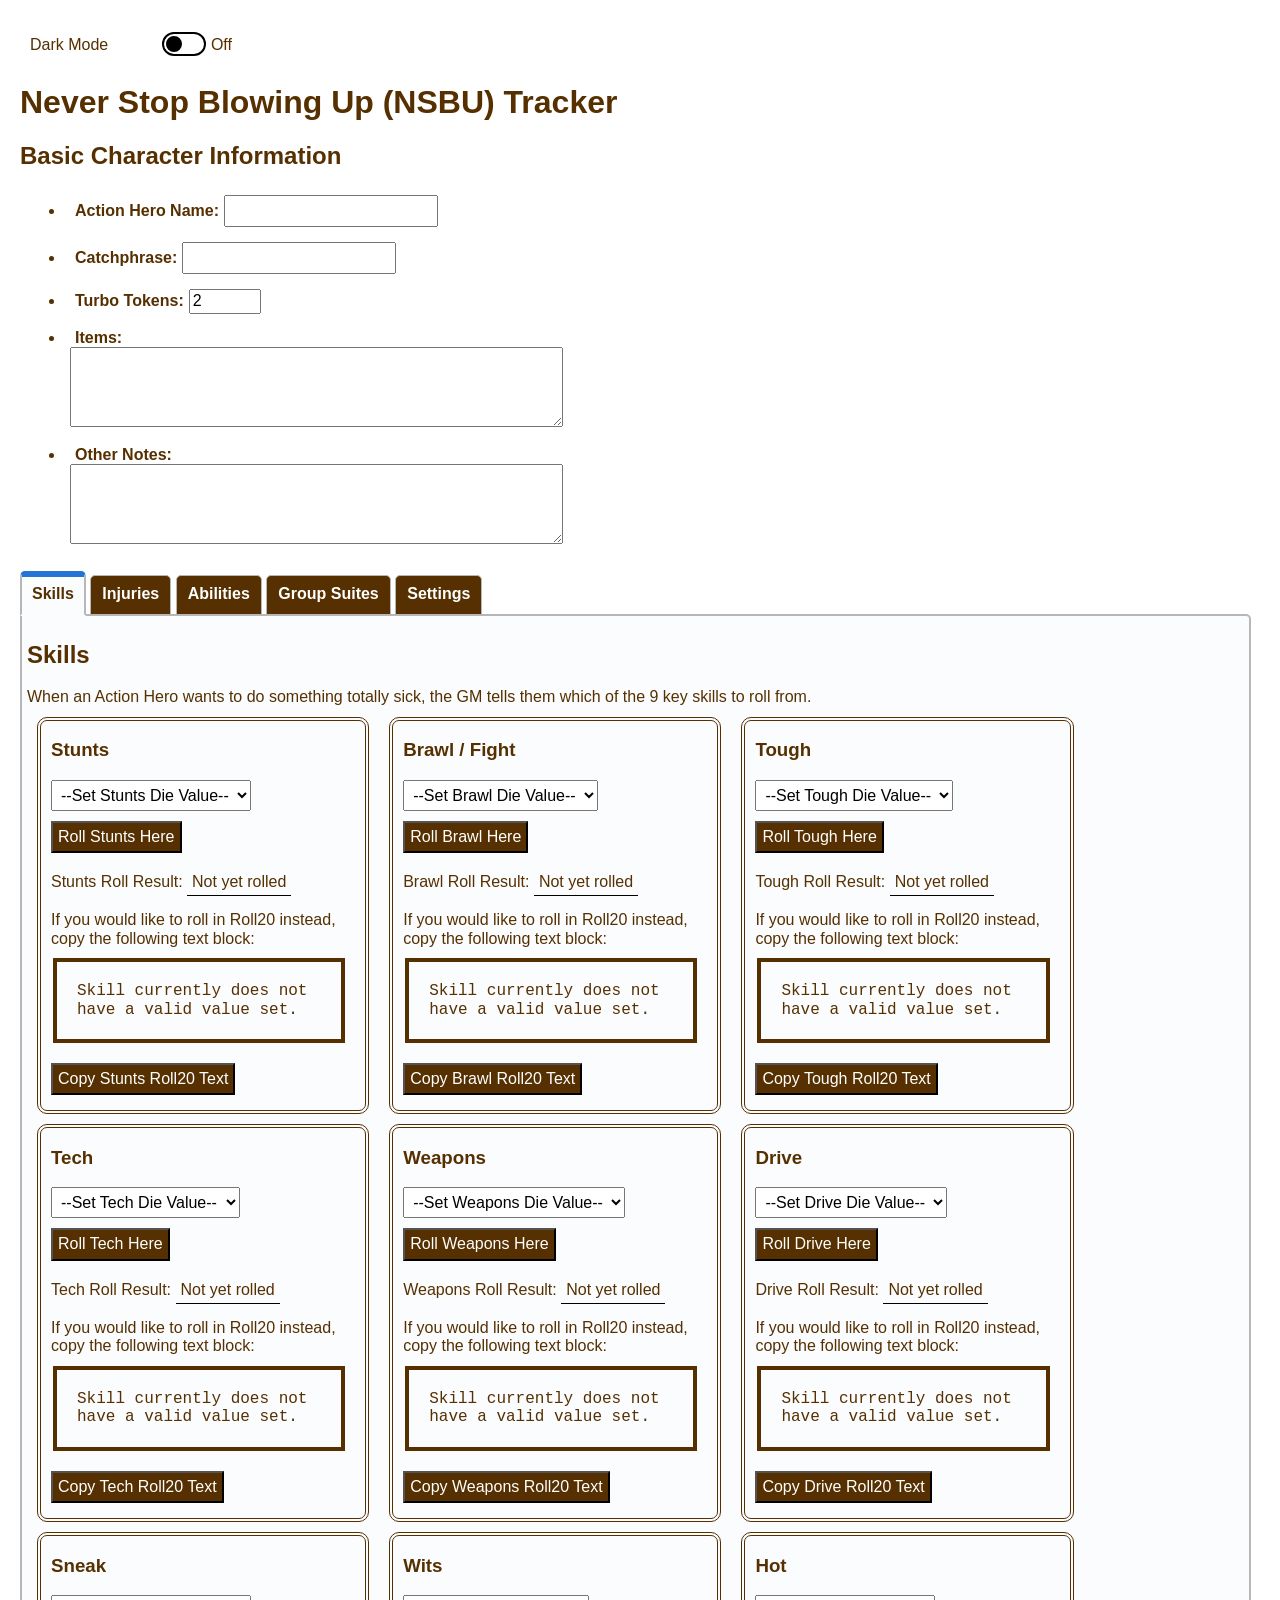
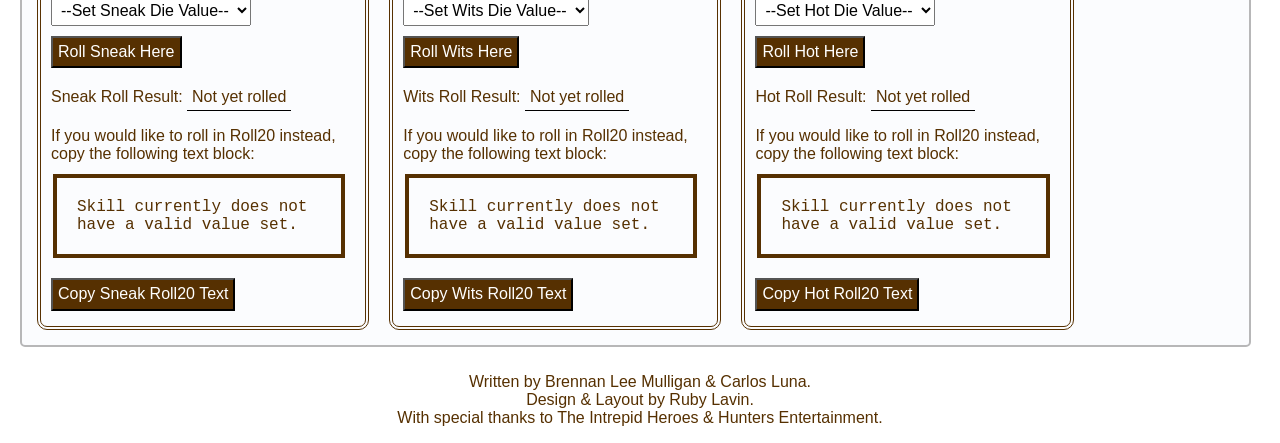
==== commit dbc2880b: "Started adding a toggle so I can switch light / dark." ====
--- a/index.html
+++ b/index.html
@@ -1,5 +1,5 @@
 <!DOCTYPE html>
-<html lang="en" data-theme="dark">
+<html lang="en">
     <head>
         <title>NSBU Tracker</title>
         <meta charset="utf-8">
@@ -7,13 +7,22 @@
         <link rel="stylesheet" type="text/css" href="styles/normalize.css">
         <link rel="stylesheet" type="text/css" href="styles/main.css">
         <link rel="stylesheet" type="text/css" href="styles/tablist.css">
-        <!-- <link rel="stylesheet" type="text/css" href="styles/light.css"> -->
-        <link rel="stylesheet" type="text/css" href="styles/dark.css">
+        <link rel="stylesheet" type="text/css" href="styles/lightSwitch.css">
+        <link rel="stylesheet" type="text/css" id="lightSwitch" href="styles/light.css">
         <!-- <link rel="stylesheet" type="text/css" href="styles/responsive.css"> -->
         <script src="scripts/troubleshootButtons.js"></script>
     </head>
     <body onload="resetCopyText()">
         <main>
+            <div role="switch" aria-checked="false" tabindex="0">
+                <span class="label">Dark Mode</span>
+                <span class="switch">
+                    <span></span>
+                </span>
+                <span class="on" aria-hidden="true">On</span>
+                <span class="off" aria-hidden="true">Off</span>
+            </div>
+
             <h1>Never Stop Blowing Up (NSBU) Tracker</h1>
 
             <h2>Basic Character Information</h2>
@@ -773,5 +782,6 @@
         <script src="scripts/skills.js"></script>
         <script src="scripts/characterActions.js"></script>
         <script src="scripts/cookies.js"></script>
+        <script src="scripts/lightSwitch.js"></script>
     </body>
 </html>
--- a/styles/lightSwitch.css
+++ b/styles/lightSwitch.css
@@ -0,0 +1,70 @@
+[role="switch"] {
+  margin: 2px;
+  padding: 4px 4px 8px 8px;
+  border: 0 solid #005a9c;
+  border-radius: 5px;
+  width: 15em;
+  user-select: none;
+}
+
+[role="switch"] .label {
+  display: inline-block;
+  width: 8em;
+}
+
+[role="switch"] .switch {
+  position: relative;
+  display: inline-block;
+  top: 6px;
+  border: 2px solid black;
+  border-radius: 12px;
+  height: 20px;
+  width: 40px;
+}
+
+[role="switch"] .switch span {
+  position: absolute;
+  top: 2px;
+  left: 2px;
+  display: inline-block;
+  border: 2px solid black;
+  border-radius: 8px;
+  height: 12px;
+  width: 12px;
+  background: black;
+}
+
+[role="switch"][aria-checked="true"] .switch span {
+  left: 21px;
+  background: green;
+  border-color: green;
+}
+
+[role="switch"] .on {
+  display: none;
+}
+
+[role="switch"] .off {
+  display: inline;
+}
+
+[role="switch"][aria-checked="true"] .on {
+  display: inline;
+}
+
+[role="switch"][aria-checked="true"] .off {
+  display: none;
+}
+
+[role="switch"]:focus,
+[role="switch"]:hover {
+  padding: 2px 2px 6px 6px;
+  border-width: 2px;
+  outline: none;
+  background-color: #def;
+  cursor: pointer;
+}
+
+[role="switch"]:focus span.switch {
+  background-color: white;
+}
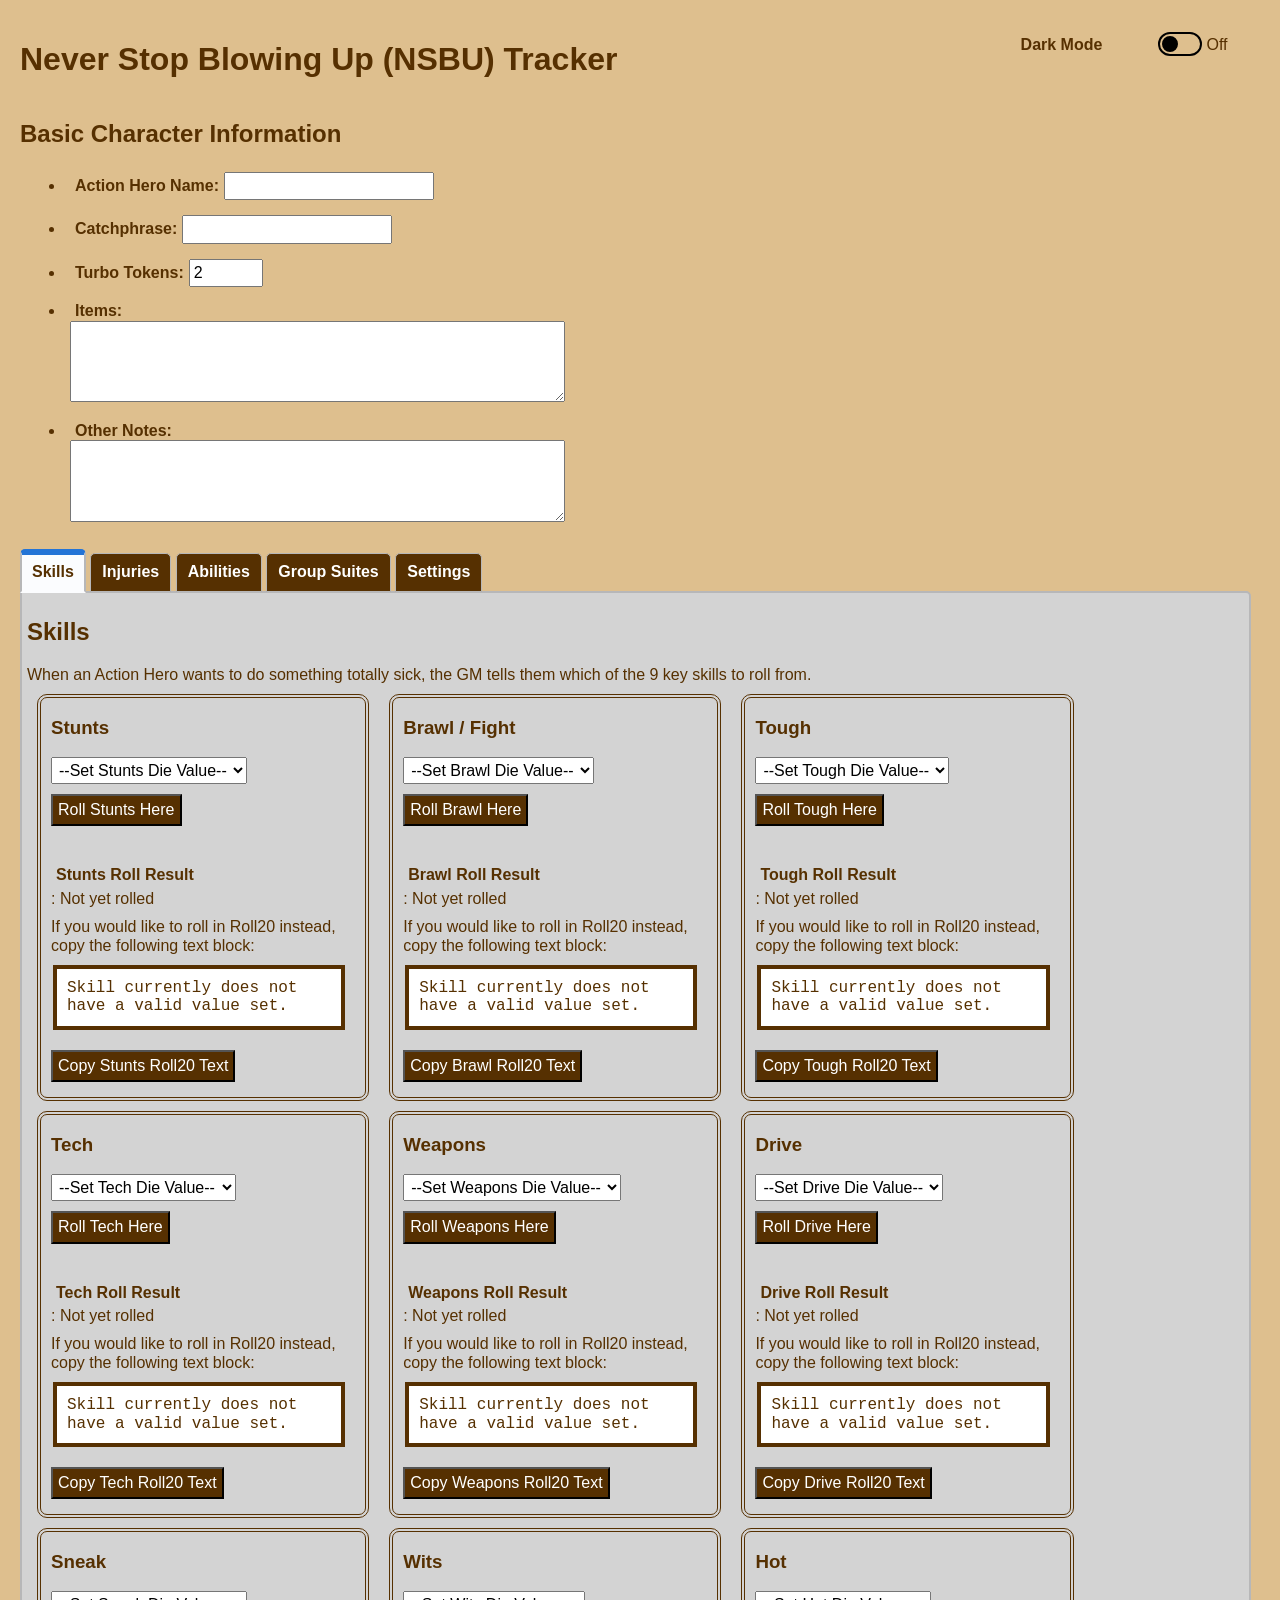
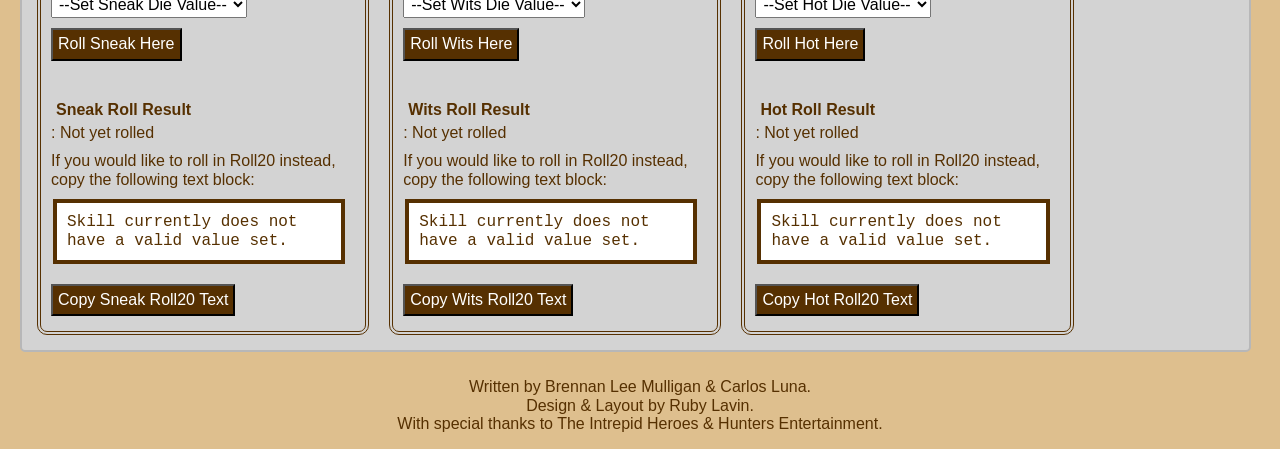
==== commit 0808c70f: "Adjusted some styles." ====
--- a/index.html
+++ b/index.html
@@ -14,16 +14,17 @@
     </head>
     <body onload="resetCopyText()">
         <main>
-            <div role="switch" aria-checked="false" tabindex="0">
-                <span class="label">Dark Mode</span>
-                <span class="switch">
-                    <span></span>
-                </span>
-                <span class="on" aria-hidden="true">On</span>
-                <span class="off" aria-hidden="true">Off</span>
-            </div>
-
-            <h1>Never Stop Blowing Up (NSBU) Tracker</h1>
+            <div id="mainHeading">
+                <div><h1>Never Stop Blowing Up (NSBU) Tracker</h1></div>
+                <div id="darkModeToggle" role="switch" aria-checked="false" tabindex="0">
+                    <span class="label">Dark Mode</span>
+                    <span class="switch">
+                        <span></span>
+                    </span>
+                    <span class="on" aria-hidden="true">On</span>
+                    <span class="off" aria-hidden="true">Off</span>
+                </div>
+            </div>
 
             <h2>Basic Character Information</h2>
             <div>
@@ -73,7 +74,7 @@
                             <option value="100">d100</option>
                         </select>
                         <div class="rollDiv"><input type="button" id="stuntsButton1" value="Roll Stunts Here" class="rollStat" onclick="RollSkill(stuntsDie.value, stuntsResult.id)"></div>
-                        <p role="status">Stunts Roll Result: <span id="stuntsResult">Not yet rolled</span></p>
+                        <p role="status"><div class="label">Stunts Roll Result</div>: <span id="stuntsResult">Not yet rolled</span></p>
                         <p>If you would like to roll in Roll20 instead, copy the following text block:</p>
                         <div>
                             <code id="stuntsCode">
@@ -95,7 +96,7 @@
                             <option value="100">d100</option>
                         </select>
                         <div class="rollDiv"><input type="button" id="brawlButton1" value="Roll Brawl Here" class="rollStat" onclick="RollSkill(brawlDie.value, brawlResult.id)"></div>
-                        <p role="status">Brawl Roll Result: <span id="brawlResult">Not yet rolled</span></p>
+                        <p role="status"><div class="label">Brawl Roll Result</div>: <span id="brawlResult">Not yet rolled</span></p>
                         <p>If you would like to roll in Roll20 instead, copy the following text block:</p>
                         <div>
                             <code id="brawlCode">
@@ -117,7 +118,7 @@
                             <option value="100">d100</option>
                         </select>
                         <div class="rollDiv"><input type="button" id="toughButton1" value="Roll Tough Here" class="rollStat" onclick="RollSkill(toughDie.value, toughResult.id)"></div>
-                        <p role="status">Tough Roll Result: <span id="toughResult">Not yet rolled</span></p>
+                        <p role="status"><div class="label">Tough Roll Result</div>: <span id="toughResult">Not yet rolled</span></p>
                         <p>If you would like to roll in Roll20 instead, copy the following text block:</p>
                         <div>
                             <code id="toughCode">
@@ -139,7 +140,7 @@
                             <option value="100">d100</option>
                         </select>
                         <div class="rollDiv"><input type="button" id="techButton1" value="Roll Tech Here" class="rollStat" onclick="RollSkill(techDie.value, techResult.id)"></div>
-                        <p role="status">Tech Roll Result: <span id="techResult">Not yet rolled</span></p>
+                        <p role="status"><div class="label">Tech Roll Result</div>: <span id="techResult">Not yet rolled</span></p>
                         <p>If you would like to roll in Roll20 instead, copy the following text block:</p>
                         <div>
                             <code id="techCode">
@@ -161,7 +162,7 @@
                             <option value="100">d100</option>
                         </select>
                         <div class="rollDiv"><input type="button" id="weaponsButton1" value="Roll Weapons Here" class="rollStat" onclick="RollSkill(weaponsDie.value, weaponsResult.id)"></div>
-                        <p role="status">Weapons Roll Result: <span id="weaponsResult">Not yet rolled</span></p>
+                        <p role="status"><div class="label">Weapons Roll Result</div>: <span id="weaponsResult">Not yet rolled</span></p>
                         <p>If you would like to roll in Roll20 instead, copy the following text block:</p>
                         <div>
                             <code id="weaponsCode">
@@ -183,7 +184,7 @@
                             <option value="100">d100</option>
                         </select>
                         <div class="rollDiv"><input type="button" id="driveButton1" value="Roll Drive Here" class="rollStat" onclick="RollSkill(driveDie.value, driveResult.id)"></div>
-                        <p role="status">Drive Roll Result: <span id="driveResult">Not yet rolled</span></p>
+                        <p role="status"><div class="label">Drive Roll Result</div>: <span id="driveResult">Not yet rolled</span></p>
                         <p>If you would like to roll in Roll20 instead, copy the following text block:</p>
                         <div>
                             <code id="driveCode">
@@ -205,7 +206,7 @@
                             <option value="100">d100</option>
                         </select>
                         <div class="rollDiv"><input type="button" id="sneakButton1" value="Roll Sneak Here" class="rollStat" onclick="RollSkill(sneakDie.value, sneakResult.id)"></div>
-                        <p role="status">Sneak Roll Result: <span id="sneakResult">Not yet rolled</span></p>
+                        <p role="status"><div class="label">Sneak Roll Result</div>: <span id="sneakResult">Not yet rolled</span></p>
                         <p>If you would like to roll in Roll20 instead, copy the following text block:</p>
                         <div>
                             <code id="sneakCode">
@@ -227,7 +228,7 @@
                             <option value="100">d100</option>
                         </select>
                         <div class="rollDiv"><input type="button" id="witsButton1" value="Roll Wits Here" class="rollStat" onclick="RollSkill(witsDie.value, witsResult.id)"></div>
-                        <p role="status">Wits Roll Result: <span id="witsResult">Not yet rolled</span></p>
+                        <p role="status"><div class="label">Wits Roll Result</div>: <span id="witsResult">Not yet rolled</span></p>
                         <p>If you would like to roll in Roll20 instead, copy the following text block:</p>
                         <div>
                             <code id="witsCode">
@@ -249,7 +250,7 @@
                             <option value="100">d100</option>
                         </select>
                         <div class="rollDiv"><input type="button" id="hotButton1" value="Roll Hot Here" class="rollStat" onclick="RollSkill(hotDie.value, hotResult.id)"></div>
-                        <p role="status">Hot Roll Result: <span id="hotResult">Not yet rolled</span></p>
+                        <p role="status"><div class="label">Hot Roll Result</div>: <span id="hotResult">Not yet rolled</span></p>
                         <p>If you would like to roll in Roll20 instead, copy the following text block:</p>
                         <div>
                             <code id="hotCode">
@@ -765,10 +766,6 @@
                     <p>This button is used to import a character's information into this web app using a JSON file created previously.</p>
                     <input type="button" id="importButton" type="button" aria-label="Import Character Information" value="Import Character Information" onclick="importCharacter();">
 
-                    <h3>Dark Mode Toggle</h3>
-                    <p>This button is intended to be used to toggle between light and dark mode.</p>
-                    <input type="button" id="darkModeToggle" disabled type="button" data-theme-toggle aria-label="Change to light Mode" value="Change to light Mode" onclick="toggleTheme();">
-
                     <h3>Troubleshooting</h3>
                     <p>Button in this section are intended to be used to fix known issues that may occur.</p>
                     <input type="button" id="resetCopyText" type="button" aria-label="Reset Copy Text" value="Reset Copy Text" onclick="resetCopyText();">
--- a/styles/main.css
+++ b/styles/main.css
@@ -1,11 +1,11 @@
 /* General Styling */
+#mainHeading {
+    display: flex;
+    justify-content: space-between;
+}
 
 main {
     width: 97%;
-}
-
-label {
-    font-weight:bold;
 }
 
 li {
@@ -22,15 +22,16 @@
     padding: 5px;
 }
 
-label {
+label, .label {
     margin: 5px;
+    font-weight:bold;
 }
 
 code {
     display: block;
     min-height: 10px;
     min-width: 50px;
-    padding: 20px 20px 20px 20px;
+    padding: 10px;
     margin: 10px 10px 10px 2px;
 }
 
@@ -43,8 +44,8 @@
     padding: 5px;
 }
 
-select, input[type="text"] {
-    padding: 5px;
+select, input[type="text"],input[type="number"],textarea {
+    padding: 3px;
 }
 
 .rollDiv {
--- a/styles/lightSwitch.css
+++ b/styles/lightSwitch.css
@@ -1,7 +1,6 @@
 [role="switch"] {
   margin: 2px;
   padding: 4px 4px 8px 8px;
-  border: 0 solid #005a9c;
   border-radius: 5px;
   width: 15em;
   user-select: none;
@@ -9,6 +8,7 @@
 
 [role="switch"] .label {
   display: inline-block;
+  font-weight: bold;
   width: 8em;
 }
 
@@ -16,7 +16,6 @@
   position: relative;
   display: inline-block;
   top: 6px;
-  border: 2px solid black;
   border-radius: 12px;
   height: 20px;
   width: 40px;
@@ -27,18 +26,14 @@
   top: 2px;
   left: 2px;
   display: inline-block;
-  border: 2px solid black;
   border-radius: 8px;
   height: 12px;
   width: 12px;
-  background: black;
 }
 
 [role="switch"][aria-checked="true"] .switch span {
   left: 21px;
-  background: green;
-  border-color: green;
-}
+} 
 
 [role="switch"] .on {
   display: none;
@@ -61,10 +56,5 @@
   padding: 2px 2px 6px 6px;
   border-width: 2px;
   outline: none;
-  background-color: #def;
   cursor: pointer;
 }
-
-[role="switch"]:focus span.switch {
-  background-color: white;
-}
--- a/styles/light.css
+++ b/styles/light.css
@@ -1,10 +1,12 @@
 /* General Styling */
 body {
     color: #563001;
+    background: #debf8e;
 }
 
 code {
     border: 4px solid #563001;
+    background: white;
 }
 
 input:hover, input:focus {
@@ -19,7 +21,7 @@
 /* Tabpanel Formatting */
 [role="tabpanel"] {
     border: 2px solid #b7b7b8;
-    background: #fbfcfe;
+    background: #d3d3d3;
 }
 
 [role="tab"]:hover span.focus,
@@ -63,5 +65,33 @@
 table, td, th {
     border: 1px solid #563001;
 }
+
+/* Light Switch Styles */
+[role="switch"] {
+  border: 0 solid #005a9c;
+}
+
+[role="switch"] .switch {
+  border: 2px solid black;
+}
+
+[role="switch"] .switch span {
+  border: 2px solid black;
+  background: black;
+}
+
+[role="switch"][aria-checked="true"] .switch span {
+  background: green;
+  border-color: green;
+}
+
+[role="switch"]:focus,
+[role="switch"]:hover {
+  background-color: #def;
+}
+
+[role="switch"]:focus span.switch {
+  background-color: white;
+}
   
 /* Footer Styles */
